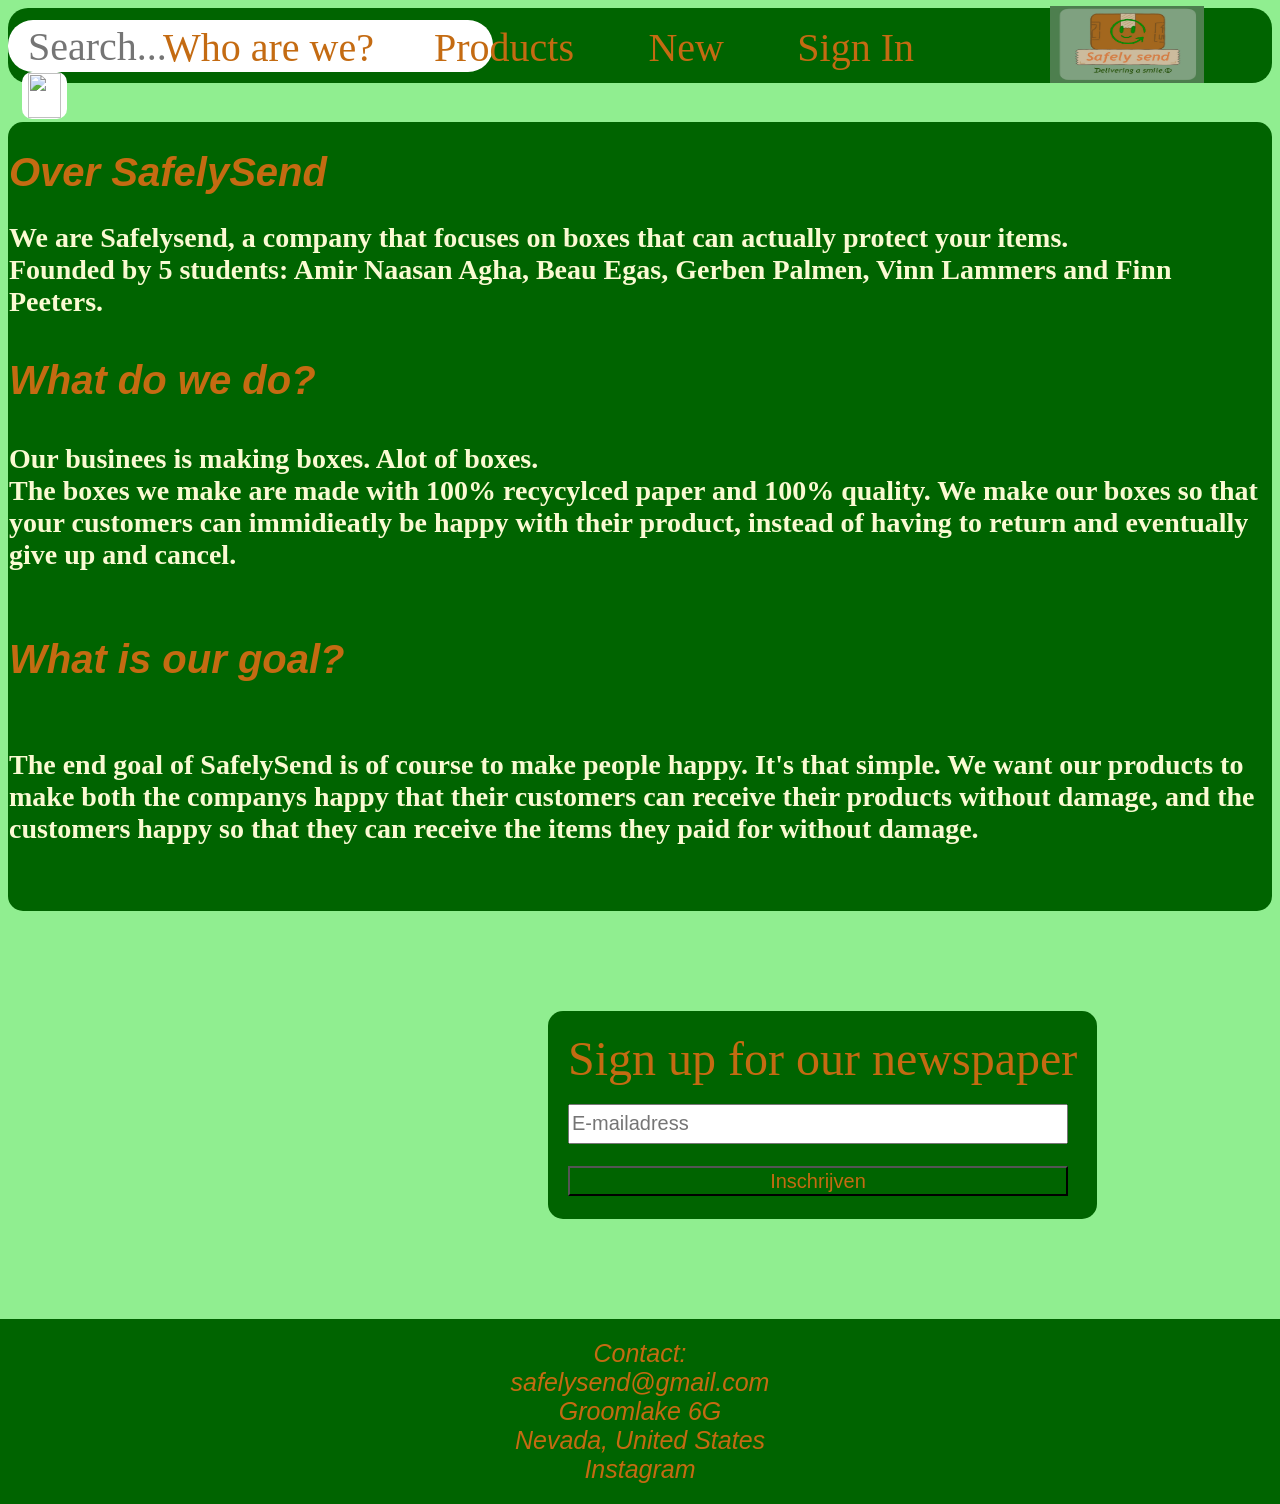
==== introduction.html @ 116bf809 "Add files via upload" ====
<!DOCTYPE html>
<html>
<link rel="stylesheet" href="style.css">

<head>
<meta name="viewport" content="width=device-width, initial-scale=1.0">
<title>SafelySend</title>
</head>
<header>
<a href="index.html">
<img src="safelysend.jpg" class="safelysendlogo">
</a>
</header>

<body>
<div class="search">
<form class="searchbar">
    <input type="text" class="searchtext" placeholder=Search...>
    </input>
    <button type="submit" class="searchclick">
    <img src="https://encrypted-tbn0.gstatic.com/images?q=tbn:ANd9GcRHvWx2SbFiQv9xbzLIT3SMVtai9fKPo2OZwKB_TQ1HYA&s=10">
    </button>
</form>
</div>

<div class="bar">
<a href="signin.html">
<button type="button" class="signin">Sign In</button>
</a>
<a href="introduction.html">
<button type="button" class="introduction">Who are we?</button>
</a>
<a href="products.html">
<button type="button" class="products">Products</button>
</a>
<a href="new.html">
<button type="button" class="new">New</button>
</a>
</div class="bar">

<div class="intpagetexttitle">
<h1 class="intpagetitle1">Over SafelySend</h1 class="intpagetitle">
<h2 class="intpagetext1">We are Safelysend, a company that focuses on boxes that can actually protect your items.<br>Founded by 5 students: Amir Naasan Agha, Beau Egas, Gerben Palmen, Vinn Lammers and Finn Peeters.</h2>
<h3 class="intpagetitle2">What do we do?</h3>
<h4 class="intpagetext2">Our businees is making boxes. Alot of boxes.<br>The boxes we make are made with 100% recycylced paper and 100% quality. We make our boxes so that your customers can immidieatly be happy with their product, instead of having to return and eventually give up and cancel.</h4>
<h5 class="intpagetitle3">What is our goal?</h5>
<h6 class="intpagetext3">The end goal of SafelySend is of course to make people happy. It's that simple. We want our products to make both the companys happy that their customers can receive their products without damage, and the customers happy so that they can receive the items they paid for without damage.</h6>
</div>
<div class="newspaper">
<h7 class="newspapertext">Sign up for our newspaper<br></h7>
   <input type="search" class="newspapersearch" placeholder="E-mailadress"></input><br>
   <button type="button" class="newspaperclick">Inschrijven</button>
</div>

<footer class="supportint">Contact:<br>safelysend@gmail.com<br>Groomlake 6G<br>Nevada, United States<br><a href="https://www.instagram.com/safely_send" class="instagram">Instagram</a></footer class="Contact">
</body>
---- style.css ----
header {
    color: rgb(196, 107, 18);
    font-style: italic;
    font-family: Arial, Helvetica, sans-serif;
    font-weight: bold;
    font-size: 3rem;
    text-align: right;
    background-color: darkgreen;
    padding: 10px;
    border-radius: 20px;
}
.safelysendlogo{
    width: 70px;
    height: 35px;
    transform: scale(2.2);
    margin-right: 100px;
}


body {
    background-color: lightgreen;
}

.box1 {
    display: block;
    margin-top: -750px;
    margin-left: 10px;
    height: 750px;
    width: 1600px;
}
.homepage {
    position: relative;
    top: 250px;
    margin-top: 500px;
    background-color: darkgreen;
    border-radius: 50px;
    font-size: 40px;
}
.hpagetitle {
    color: rgb(196, 107, 18);
    font-style: italic;
    font-family: Arial, Helvetica, sans-serif;
    padding: 10px;
    margin-bottom: 5px;
}
.hometext {
    color: rgb(196, 107, 18);
    font-style: italic;
    font-family: Arial, Helvetica, sans-serif;
    padding: 10px;
    margin-top: 0px;
}
.support {
    font-size: 25px;
    font-family: Arial, Helvetica, sans-serif;
    font-style: italic;
    margin-top: 350px;
    margin-left: -8px;   
    margin-right: -8px;  
    margin-bottom: -8px; 
    color: rgb(196, 107, 18);
    background-color: darkgreen;
    padding: 20px;
    text-align: center;
    box-sizing: border-box;
}
.instagram {
    color: rgb(196, 107, 18);
    text-decoration: none;
}

.search {
    text-align: center;
    margin-top: -63px;
    margin-right: 1120px;
}

.searchtext {
    background-color: white;
    font-size: 40px;
    font-family: Cambria, Cochin, Georgia, Times, 'Times New Roman', serif;
    height: 50px;
    width: 400px;
    padding-left: 20px;
    padding-right: 65px;
    border-radius: 25px;
    border: none;
    outline: none;
}

.searchclick {
    position: absolute;
    background-color: white;
    height: 47px;
    width: 45px;
    border-radius: 10px;
    border: none;
    cursor: pointer;
    margin-left: -58px;     
}

.searchclick img {
    height: 100%;
    width: 100%;
}


.signin {
    background: none;
    font-size: 40px;
    font-family:Cambria, Cochin, Georgia, Times, 'Times New Roman', serif;
    color: rgb(196, 107, 18);
    height: 60px;
    position: absolute;
    top: 17px;
    right: 360px;
    border-radius: 15px;
    border: none;
    cursor: pointer;
}
.supportsign {
    font-size: 25px;
    font-family: Arial, Helvetica, sans-serif;
    font-style: italic;
    margin-top: 350px;
    margin-left: -8px;   
    margin-right: -8px;  
    margin-bottom: -8px; 
    color: rgb(196, 107, 18);
    background-color: darkgreen;
    padding: 20px;
    text-align: center;
    box-sizing: border-box;
}

.introduction {
    background: none;
    font-size: 40px;
    font-family:Cambria, Cochin, Georgia, Times, 'Times New Roman', serif;
    color: rgb(196, 107, 18);
    height: 60px;
    position: absolute;
    top: 17px;
    right: 900px;
    border-radius: 15px;
    border: none;
    cursor: pointer;
}
.intpagetexttitle {
    background-color: darkgreen;
    border-radius: 15px;
    padding: 1px;
    margin-top: 50px;
}
.intpagetitle1, .intpagetitle2, .intpagetitle3 {
    color: rgb(196, 107, 18);
    font-style: italic;
    font-family: Arial, Helvetica, sans-serif;
    font-size: 2.5rem;
}
.intpagetext1, .intpagetext2, .intpagetext3 {
    color: lightgoldenrodyellow;
    font-size: 1.75rem;
}
.newspaper {
    color: rgb(196, 107, 18);
    background-color: darkgreen;
    width: fit-content;
    font-size: 3rem;
    margin-left: 540px;
    margin-top: 100px;
    margin-bottom: 100px;
    border-radius: 15px;
    padding: 20px;
}
.newspapersearch {
    font-size: 1.25rem;
    width: 500px;
    height: 40px;
}
.newspaperclick {
    font-size: 1.25rem;
    background-color: darkgreen;
    color: rgb(196, 107, 18);
    height: auto;
    width: 500px;
    height: 30px;
    cursor: pointer;
}
.supportint {
    font-size: 25px;
    font-family: Arial, Helvetica, sans-serif;
    font-style: italic;
    margin-top: auto;
    margin-left: -8px;   
    margin-right: -8px;  
    margin-bottom: -8px; 
    color: rgb(196, 107, 18);
    background-color: darkgreen;
    padding: 20px;
    text-align: center;
}

.products {
    background: none;
    font-size: 40px;
    font-family:Cambria, Cochin, Georgia, Times, 'Times New Roman', serif;
    color: rgb(196, 107, 18);
    height: 60px;
    position: absolute;
    top: 17px;
    right: 700px;
    border-radius: 15px;
    border: none;
    cursor: pointer;
}
.imagesproduct{
    background-color: darkgreen;
    background-color: 0000;
    padding: 100px;
    display: flex;
    width: fit-content;
    margin: 150px auto;
    margin-right: 200px;
    margin-top: 150px;
    border-radius: 15px;
    gap: 50px;
}
.smallbox, .mediumbox, .bigbox {
    height: 300px;
    width: 300px;
}
.smallboxprice, .mediumboxprice, .bigboxprice {
    color: rgb(196, 107, 18);
    text-align: center;
    margin-top: 20px;
    margin-bottom: 20px;
    font-size: xx-large;
}
.smallboxpurchase {
    background-color: rgb(80, 143, 73);
    color: white;
    height: 50px;
    width: 200px;
    margin-left: 50px;
    cursor: pointer;
}
.mediumboxpurchase {
    background-color: rgb(80, 143, 73);
    color: white;
    height: 50px;
    width: 200px;
    margin-left: 50px;
    cursor: pointer;
}
.bigboxpurchase {
    background-color: rgb(80, 143, 73);
    color: white;
    height: 50px;
    width: 200px;
    margin-left: 50px;
    cursor: pointer;
}

.supportpro {
    font-size: 25px;
    font-family: Arial, Helvetica, sans-serif;
    font-style: italic;
    margin-top: 350px;
    margin-left: -8px;   
    margin-right: -8px;  
    margin-bottom: -8px; 
    color: rgb(196, 107, 18);
    background-color: darkgreen;
    padding: 20px;
    text-align: center;
    box-sizing: border-box;
}

.new {
    background: none;
    font-size: 40px;
    font-family:Cambria, Cochin, Georgia, Times, 'Times New Roman', serif;
    color: rgb(196, 107, 18);
    height: 60px;
    position: absolute;
    top: 17px;
    right: 550px;
    border-radius: 15px;
    border: none;
    cursor: pointer;
}
.supportnew {
    font-size: 25px;
    font-family: Arial, Helvetica, sans-serif;
    font-style: italic;
    margin-top: 350px;
    margin-left: -8px;   
    margin-right: -8px;  
    margin-bottom: -8px; 
    color: rgb(196, 107, 18);
    background-color: darkgreen;
    padding: 20px;
    text-align: center;
    box-sizing: border-box;
}
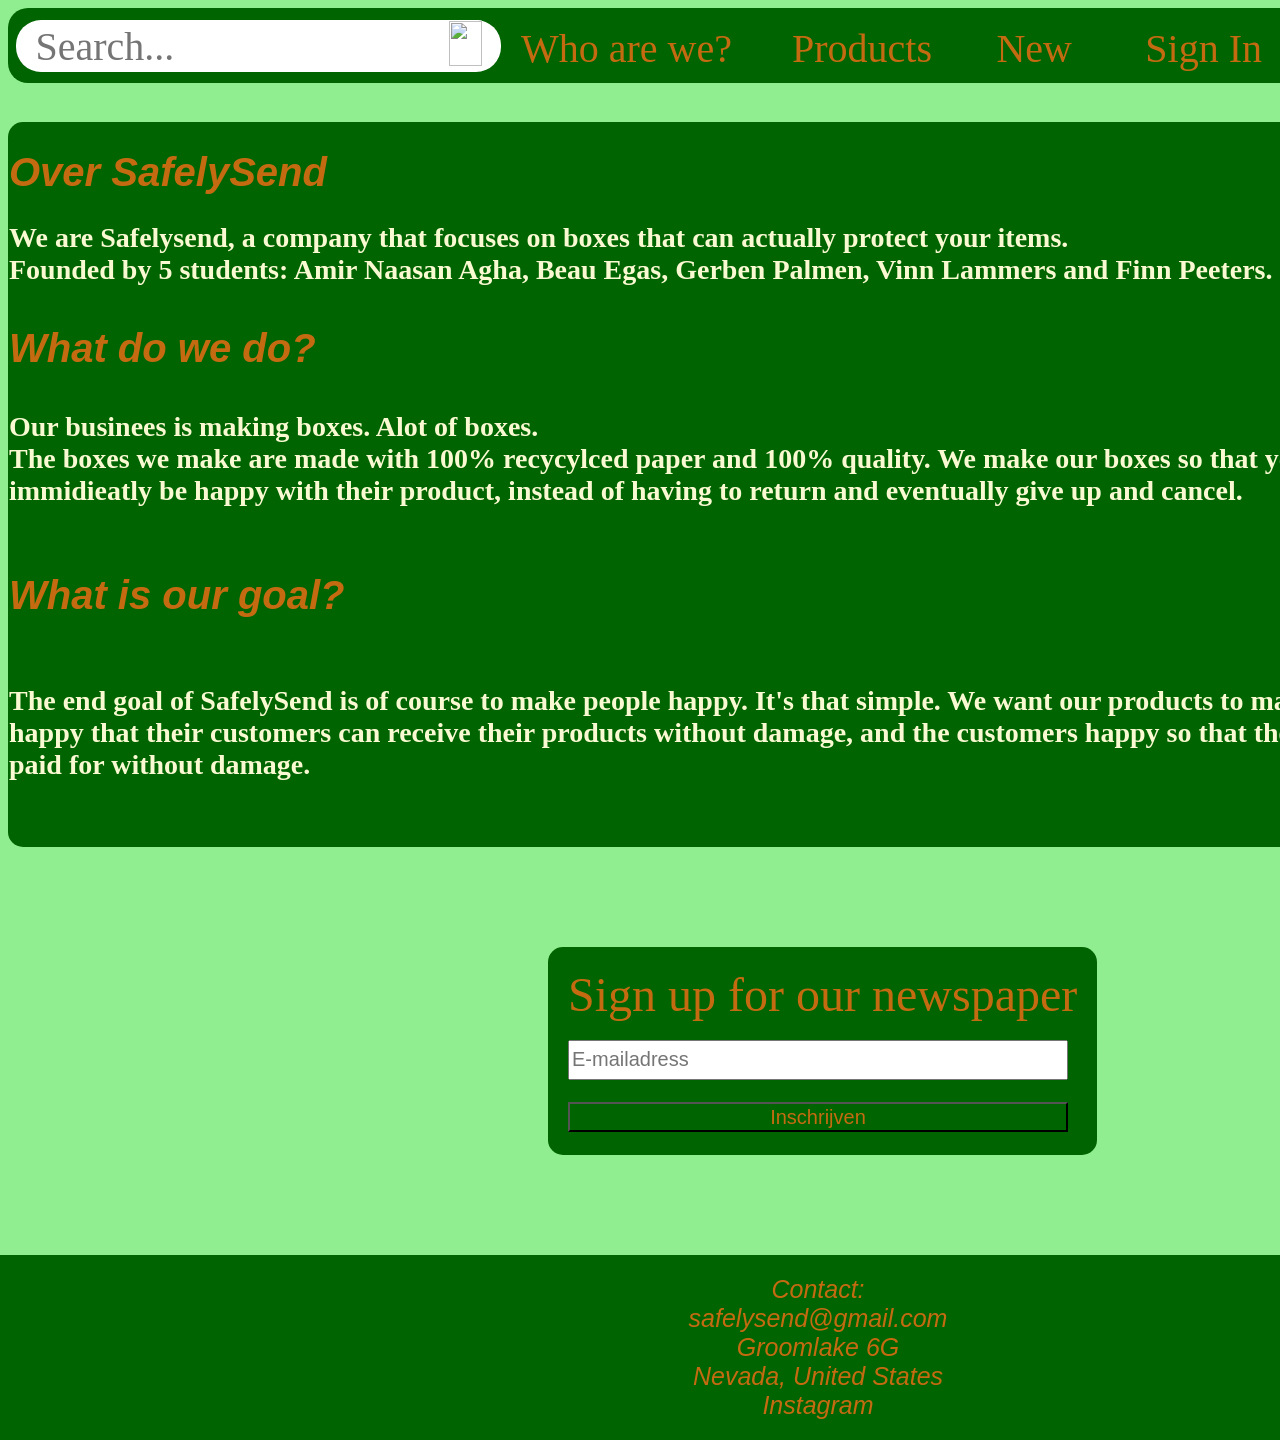
==== commit 207481fd: "Add files via upload" ====
--- a/introduction.html
+++ b/introduction.html
@@ -1,18 +1,18 @@
 <!DOCTYPE html>
 <html>
+<head>
 <link rel="stylesheet" href="style.css">
-
-<head>
+<meta charset="UTF-8">
 <meta name="viewport" content="width=device-width, initial-scale=1.0">
 <title>SafelySend</title>
 </head>
+<body>
+<div class="zoom">
 <header>
 <a href="index.html">
 <img src="safelysend.jpg" class="safelysendlogo">
 </a>
 </header>
-
-<body>
 <div class="search">
 <form class="searchbar">
     <input type="text" class="searchtext" placeholder=Search...>
@@ -22,7 +22,6 @@
     </button>
 </form>
 </div>
-
 <div class="bar">
 <a href="signin.html">
 <button type="button" class="signin">Sign In</button>
@@ -36,8 +35,7 @@
 <a href="new.html">
 <button type="button" class="new">New</button>
 </a>
-</div class="bar">
-
+</div>
 <div class="intpagetexttitle">
 <h1 class="intpagetitle1">Over SafelySend</h1 class="intpagetitle">
 <h2 class="intpagetext1">We are Safelysend, a company that focuses on boxes that can actually protect your items.<br>Founded by 5 students: Amir Naasan Agha, Beau Egas, Gerben Palmen, Vinn Lammers and Finn Peeters.</h2>
@@ -51,6 +49,6 @@
    <input type="search" class="newspapersearch" placeholder="E-mailadress"></input><br>
    <button type="button" class="newspaperclick">Inschrijven</button>
 </div>
-
 <footer class="supportint">Contact:<br>safelysend@gmail.com<br>Groomlake 6G<br>Nevada, United States<br><a href="https://www.instagram.com/safely_send" class="instagram">Instagram</a></footer class="Contact">
+</div>
 </body>    
--- a/style.css
+++ b/style.css
@@ -9,16 +9,20 @@
     padding: 10px;
     border-radius: 20px;
 }
-.safelysendlogo{
+.safelysendlogo {
     width: 70px;
     height: 35px;
     transform: scale(2.2);
     margin-right: 100px;
 }
 
-
 body {
     background-color: lightgreen;
+}
+.zoom {
+    position: relative;  
+    width: 1620px;       
+    margin: 0 auto;      
 }
 
 .box1 {
@@ -104,7 +108,6 @@
     width: 100%;
 }
 
-
 .signin {
     background: none;
     font-size: 40px;
@@ -112,25 +115,45 @@
     color: rgb(196, 107, 18);
     height: 60px;
     position: absolute;
-    top: 17px;
+    top: 10px;
     right: 360px;
     border-radius: 15px;
     border: none;
     cursor: pointer;
-}
-.supportsign {
-    font-size: 25px;
-    font-family: Arial, Helvetica, sans-serif;
-    font-style: italic;
-    margin-top: 350px;
-    margin-left: -8px;   
-    margin-right: -8px;  
-    margin-bottom: -8px; 
-    color: rgb(196, 107, 18);
-    background-color: darkgreen;
-    padding: 20px;
-    text-align: center;
-    box-sizing: border-box;
+
+}
+.signinlogo img {
+    background-color: darkgreen;
+    display: block;
+    height: 100px;
+    margin-right: 70px;
+    width: 150px;
+    margin-top: 100px;
+    margin-left: 750px;
+}
+.userpass {
+    color: rgb(196, 107, 18);
+    text-align: center;
+    margin-top: 90px;
+}
+.usernametext, .passwordtext {
+    font-size: 2.5rem;
+}
+.usernamebutton, .passwordbutton {
+    font-size: 2rem;
+}
+.signupbuttons {
+    background-color: darkgreen;
+    padding: 25px;
+    border-radius: 100px;
+    text-align: center;
+    margin-top: 50px;
+}
+.login, .forgotpass, .signup {
+    background-color: rgb(80, 143, 73);
+    color: white;
+    font-size: 1.25rem;
+    cursor: pointer;
 }
 
 .introduction {
@@ -140,8 +163,8 @@
     color: rgb(196, 107, 18);
     height: 60px;
     position: absolute;
-    top: 17px;
-    right: 900px;
+    top: 10px;
+    right: 890px;
     border-radius: 15px;
     border: none;
     cursor: pointer;
@@ -208,8 +231,8 @@
     color: rgb(196, 107, 18);
     height: 60px;
     position: absolute;
-    top: 17px;
-    right: 700px;
+    top: 10px;
+    right: 690px;
     border-radius: 15px;
     border: none;
     cursor: pointer;
@@ -222,9 +245,10 @@
     width: fit-content;
     margin: 150px auto;
     margin-right: 200px;
-    margin-top: 150px;
+    margin-top: 75px;
     border-radius: 15px;
     gap: 50px;
+    zoom: 1.351;
 }
 .smallbox, .mediumbox, .bigbox {
     height: 300px;
@@ -236,6 +260,7 @@
     margin-top: 20px;
     margin-bottom: 20px;
     font-size: xx-large;
+    font-family: Cambria, Cochin, Georgia, Times, 'Times New Roman', serif;
 }
 .smallboxpurchase {
     background-color: rgb(80, 143, 73);
@@ -280,14 +305,50 @@
 .new {
     background: none;
     font-size: 40px;
-    font-family:Cambria, Cochin, Georgia, Times, 'Times New Roman', serif;
+    font-family: Cambria, Cochin, Georgia, Times, 'Times New Roman', serif;
     color: rgb(196, 107, 18);
     height: 60px;
     position: absolute;
-    top: 17px;
+    top: 10px;
     right: 550px;
     border-radius: 15px;
     border: none;
+    cursor: pointer;
+}
+.newproductinfo {
+    background-color: darkgreen;
+    display: flex;
+    align-items: center;
+    margin-top: 70px;
+    border-radius: 15px;
+    margin-bottom: -100px;
+}
+.newproductalltext {
+    font-family: Cambria, Cochin, Georgia, Times, 'Times New Roman', serif;;
+    color: rgb(196, 107, 18);;
+    margin-left: 150px;
+    margin-right: 150px;
+}
+.newproducttext {
+    font-size: 100px;
+}
+.newproducttext2 {
+    font-size: 50px;
+}
+.newproduct {
+    height: 650px;
+    width: 850px;
+    margin-bottom: 100px;
+    margin-right: 100px;
+}
+.newproductpurchase {
+    background-color: rgb(80, 143, 73);
+    color: white;
+    font-size: 85px;
+    height: 100px;
+    width: 850px;
+    margin-left: 672px;
+    margin-top: -25px;
     cursor: pointer;
 }
 .supportnew {
@@ -304,3 +365,174 @@
     text-align: center;
     box-sizing: border-box;
 }
+
+
+@media (max-width: 768px) {
+   header {
+    font-size: 1.8rem;
+    text-align: center;
+    padding: 15px 10px 5px 10px;
+    border-radius: 20px 20px 0 0;
+  }
+
+  .safelysendlogo {
+    transform: scale(1.2);
+    margin: 0 auto 10px auto;
+    display: block;
+  }
+  .introduction,
+  .products,
+  .new,
+  .signin {
+    position: static;
+    display: block;
+    width: 100%;
+    box-sizing: border-box;
+    background-color: darkgreen;
+    font-size: 1.3rem;
+    height: auto;
+    padding: 8px 12px;
+    margin: 0;
+    border-radius: 0;
+    text-align: center;
+  }
+  .search {
+    margin: 15px auto;
+    width: 90%;
+  }
+
+  .searchtext {
+    width: 100%;
+    box-sizing: border-box;
+    font-size: 1.2rem;
+    height: 45px;
+    padding-right: 50px;
+  }
+
+  .searchclick {
+    height: 41px;
+    width: 40px;
+    margin-left: -45px;
+    margin-top: 2px;
+  }
+  .box1 {
+    width: 100%;
+    height: auto;
+    margin: 15px 0;
+  }
+
+  .homepage {
+    position: static;
+    margin-top: 20px;
+    font-size: 1.3rem;
+    border-radius: 25px;
+    padding: 15px;
+  }
+  .intpagetitle1, .intpagetitle2, .intpagetitle3 {
+    font-size: 1.6rem;
+    padding: 0 10px;
+  }
+
+  .intpagetext1, .intpagetext2, .intpagetext3 {
+    font-size: 1.1rem;
+    padding: 0 10px;
+  }
+
+  .newspaper {
+    width: 90%;
+    box-sizing: border-box;
+    margin: 40px auto;
+    font-size: 1.6rem;
+  }
+
+  .newspapersearch,
+  .newspaperclick {
+    width: 100%;
+    box-sizing: border-box;
+  }
+  .imagesproduct {
+    flex-direction: column;
+    align-items: center;
+    width: 90%;
+    box-sizing: border-box;
+    margin: 40px auto;
+    padding: 25px 15px;
+    gap: 35px;
+  }
+  .smallbox, .mediumbox, .bigbox {
+    width: 100%;
+    max-width: 280px;
+    height: auto;
+  }
+  .smallboxpurchase,
+  .mediumboxpurchase,
+  .bigboxpurchase {
+    display: block;
+    margin: 0 auto;
+    width: 80%;
+  }
+  .support,
+  .supportsign,
+  .supportint,
+  .supportpro,
+  .supportnew {
+    margin-top: 60px;
+    font-size: 1.1rem;
+  }
+  .introduction,
+  .products,
+  .new,
+  .signin,
+  a,
+  a:visited,
+  a:active {
+    color: rgb(196, 107, 18);
+    text-decoration: none;
+    -webkit-text-decoration: none;
+  }
+  .signinlogo img {
+    margin-left: auto;
+    margin-right: auto;
+    height: 10rem;
+    width: 14rem;
+    }
+  .newproductinfo {
+        flex-direction: column;   
+        margin: 20px 15px;        
+        padding: 25px 20px;
+        text-align: center;
+    }
+
+  .newproductalltext {
+        margin: 0 0 20px 0;       
+    }
+
+  .newproducttext {
+        font-size: 40px;          
+        margin: 0 0 10px 0;
+    }
+
+  .newproducttext2 {
+        font-size: 22px;          
+        margin: 0;
+    }
+
+  .newproduct {
+        width: 100%;              
+        height: auto;             
+        max-height: 300px;
+        margin: 0 0 20px 0;       
+        border-radius: 10px;
+    }
+
+  .newproductpurchase {
+        width: calc(100% - 30px); 
+        margin: 15px auto;        
+        display: block;
+        height: 60px;
+        font-size: 28px;          
+        border: none;
+        border-radius: 10px;
+        cursor: pointer;
+    }
+}
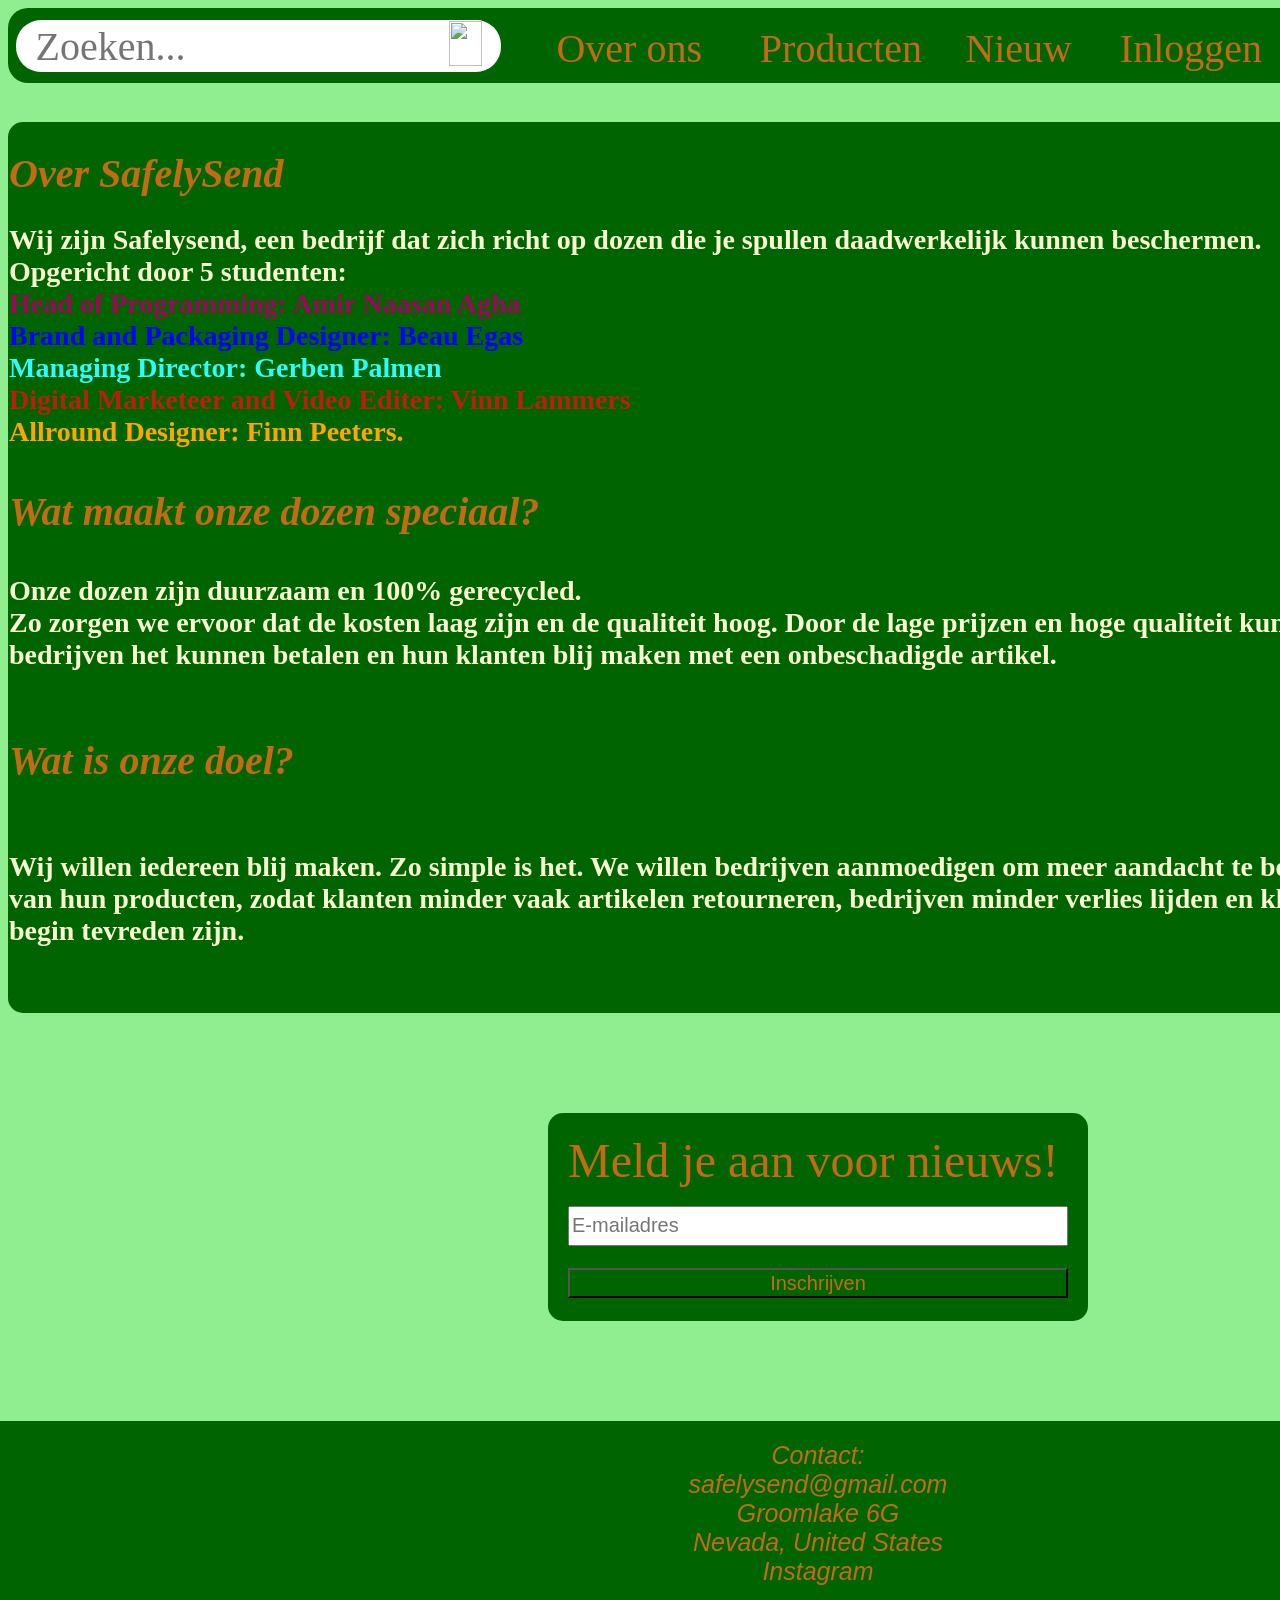
==== commit e277556f: "Add files via upload" ====
--- a/introduction.html
+++ b/introduction.html
@@ -15,7 +15,7 @@
 </header>
 <div class="search">
 <form class="searchbar">
-    <input type="text" class="searchtext" placeholder=Search...>
+    <input type="text" class="searchtext" placeholder=Zoeken...>
     </input>
     <button type="submit" class="searchclick">
     <img src="https://encrypted-tbn0.gstatic.com/images?q=tbn:ANd9GcRHvWx2SbFiQv9xbzLIT3SMVtai9fKPo2OZwKB_TQ1HYA&s=10">
@@ -24,29 +24,29 @@
 </div>
 <div class="bar">
 <a href="signin.html">
-<button type="button" class="signin">Sign In</button>
+<button type="button" class="signin">Inloggen</button>
 </a>
 <a href="introduction.html">
-<button type="button" class="introduction">Who are we?</button>
+<button type="button" class="introduction">Over ons</button>
 </a>
 <a href="products.html">
-<button type="button" class="products">Products</button>
+<button type="button" class="products">Producten</button>
 </a>
 <a href="new.html">
-<button type="button" class="new">New</button>
+<button type="button" class="new">Nieuw</button>
 </a>
 </div>
 <div class="intpagetexttitle">
 <h1 class="intpagetitle1">Over SafelySend</h1 class="intpagetitle">
-<h2 class="intpagetext1">We are Safelysend, a company that focuses on boxes that can actually protect your items.<br>Founded by 5 students: Amir Naasan Agha, Beau Egas, Gerben Palmen, Vinn Lammers and Finn Peeters.</h2>
-<h3 class="intpagetitle2">What do we do?</h3>
-<h4 class="intpagetext2">Our businees is making boxes. Alot of boxes.<br>The boxes we make are made with 100% recycylced paper and 100% quality. We make our boxes so that your customers can immidieatly be happy with their product, instead of having to return and eventually give up and cancel.</h4>
-<h5 class="intpagetitle3">What is our goal?</h5>
-<h6 class="intpagetext3">The end goal of SafelySend is of course to make people happy. It's that simple. We want our products to make both the companys happy that their customers can receive their products without damage, and the customers happy so that they can receive the items they paid for without damage.</h6>
+<h2 class="intpagetext1">Wij zijn Safelysend, een bedrijf dat zich richt op dozen die je spullen daadwerkelijk kunnen beschermen.<br>Opgericht door 5 studenten:<br><span class="Amir">Head of Programming: Amir Naasan Agha</span> <br><span class="Beau">Brand and Packaging Designer: Beau Egas</span><br><span class="Gerben">Managing Director: Gerben Palmen</span><br><span class="Vinn">Digital Marketeer and Video Editer: Vinn Lammers</span><br><span class="Finn">Allround Designer: Finn Peeters.</span></h2>
+<h3 class="intpagetitle2">Wat maakt onze dozen speciaal?</h3>
+<h4 class="intpagetext2">Onze dozen zijn duurzaam en 100% gerecycled.<br>Zo zorgen we ervoor dat de kosten laag zijn en de qualiteit hoog. Door de lage prijzen en hoge qualiteit kunnen we ervoor zorgen dat bedrijven het kunnen betalen en hun klanten blij maken met een onbeschadigde artikel.</h4>
+<h5 class="intpagetitle3">Wat is onze doel?</h5>
+<h6 class="intpagetext3">Wij willen iedereen blij maken. Zo simple is het. We willen bedrijven aanmoedigen om meer aandacht te besteden aan de bescherming van hun producten, zodat klanten minder vaak artikelen retourneren, bedrijven minder verlies lijden en klanten vanaf het allereerste begin tevreden zijn.</h6>
 </div>
 <div class="newspaper">
-<h7 class="newspapertext">Sign up for our newspaper<br></h7>
-   <input type="search" class="newspapersearch" placeholder="E-mailadress"></input><br>
+<h7 class="newspapertext">Meld je aan voor nieuws!<br></h7>
+   <input type="search" class="newspapersearch" placeholder="E-mailadres"></input><br>
    <button type="button" class="newspaperclick">Inschrijven</button>
 </div>
 <footer class="supportint">Contact:<br>safelysend@gmail.com<br>Groomlake 6G<br>Nevada, United States<br><a href="https://www.instagram.com/safely_send" class="instagram">Instagram</a></footer class="Contact">
--- a/style.css
+++ b/style.css
@@ -111,7 +111,7 @@
 .signin {
     background: none;
     font-size: 40px;
-    font-family:Cambria, Cochin, Georgia, Times, 'Times New Roman', serif;
+    font-family: Cambria, Cochin, Georgia, Times, 'Times New Roman', serif;
     color: rgb(196, 107, 18);
     height: 60px;
     position: absolute;
@@ -164,7 +164,7 @@
     height: 60px;
     position: absolute;
     top: 10px;
-    right: 890px;
+    right: 920px;
     border-radius: 15px;
     border: none;
     cursor: pointer;
@@ -178,12 +178,28 @@
 .intpagetitle1, .intpagetitle2, .intpagetitle3 {
     color: rgb(196, 107, 18);
     font-style: italic;
-    font-family: Arial, Helvetica, sans-serif;
+    font-family: Cambria, Cochin, Georgia, Times, 'Times New Roman', serif;
     font-size: 2.5rem;
 }
 .intpagetext1, .intpagetext2, .intpagetext3 {
     color: lightgoldenrodyellow;
     font-size: 1.75rem;
+}
+.Amir {
+    color: rgb(157,7,89);
+}
+.Beau {
+    color: blue;
+}
+.Finn {
+    color: orange;
+}
+.Gerben {
+    font-family: 'Times New Roman', Times, serif;
+    color: rgb(46,251,255);
+}
+.Vinn {
+    color: rgb(187,30,16);
 }
 .newspaper {
     color: rgb(196, 107, 18);
@@ -232,7 +248,7 @@
     height: 60px;
     position: absolute;
     top: 10px;
-    right: 690px;
+    right: 700px;
     border-radius: 15px;
     border: none;
     cursor: pointer;
@@ -331,6 +347,8 @@
 }
 .newproducttext {
     font-size: 100px;
+    background-color: #032903;
+    border-radius: 15px;
 }
 .newproducttext2 {
     font-size: 50px;
@@ -367,13 +385,17 @@
 }
 
 
-@media (max-width: 768px) {
+@media (max-width: 1180px) {
    header {
     font-size: 1.8rem;
     text-align: center;
     padding: 15px 10px 5px 10px;
     border-radius: 20px 20px 0 0;
   }
+  .zoom {
+    width: 100%;
+    overflow-x: hidden;
+    }
 
   .safelysendlogo {
     transform: scale(1.2);
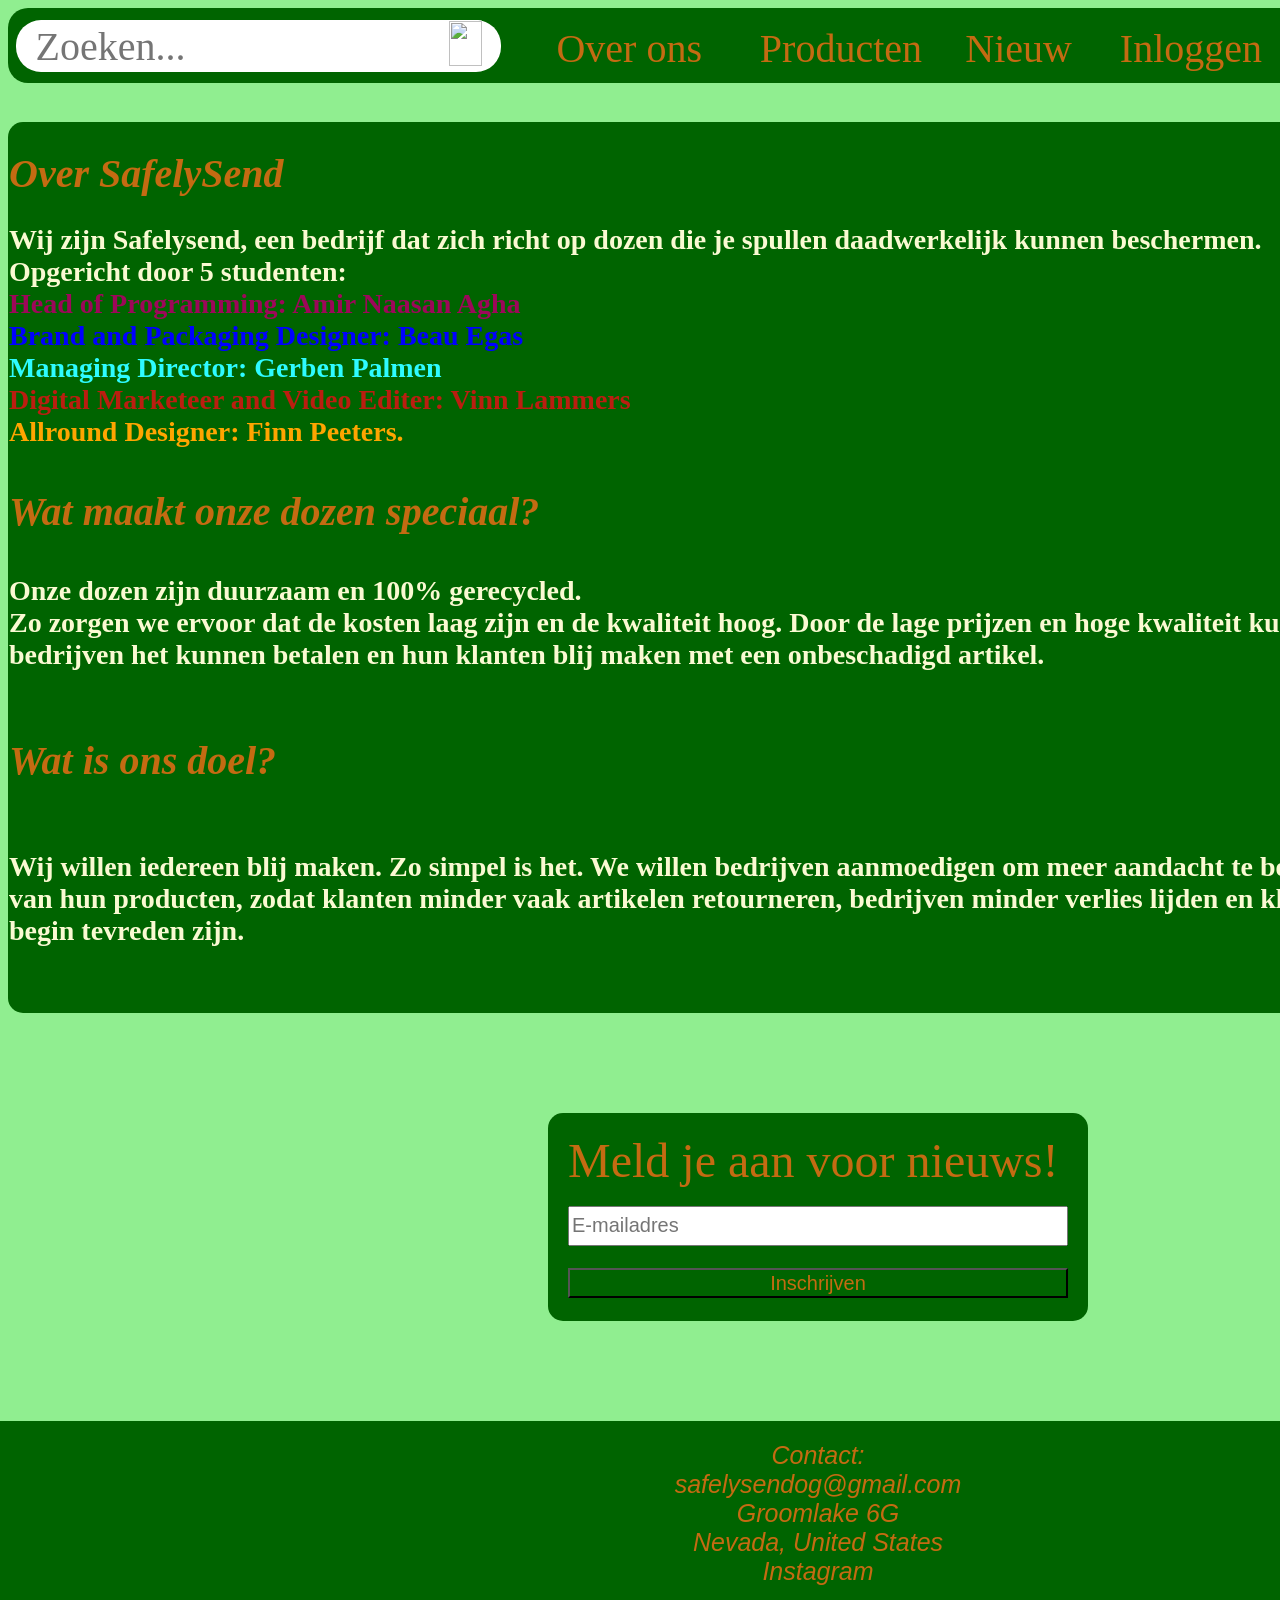
==== commit 037a0c83: "Add files via upload" ====
--- a/introduction.html
+++ b/introduction.html
@@ -40,15 +40,15 @@
 <h1 class="intpagetitle1">Over SafelySend</h1 class="intpagetitle">
 <h2 class="intpagetext1">Wij zijn Safelysend, een bedrijf dat zich richt op dozen die je spullen daadwerkelijk kunnen beschermen.<br>Opgericht door 5 studenten:<br><span class="Amir">Head of Programming: Amir Naasan Agha</span> <br><span class="Beau">Brand and Packaging Designer: Beau Egas</span><br><span class="Gerben">Managing Director: Gerben Palmen</span><br><span class="Vinn">Digital Marketeer and Video Editer: Vinn Lammers</span><br><span class="Finn">Allround Designer: Finn Peeters.</span></h2>
 <h3 class="intpagetitle2">Wat maakt onze dozen speciaal?</h3>
-<h4 class="intpagetext2">Onze dozen zijn duurzaam en 100% gerecycled.<br>Zo zorgen we ervoor dat de kosten laag zijn en de qualiteit hoog. Door de lage prijzen en hoge qualiteit kunnen we ervoor zorgen dat bedrijven het kunnen betalen en hun klanten blij maken met een onbeschadigde artikel.</h4>
-<h5 class="intpagetitle3">Wat is onze doel?</h5>
-<h6 class="intpagetext3">Wij willen iedereen blij maken. Zo simple is het. We willen bedrijven aanmoedigen om meer aandacht te besteden aan de bescherming van hun producten, zodat klanten minder vaak artikelen retourneren, bedrijven minder verlies lijden en klanten vanaf het allereerste begin tevreden zijn.</h6>
+<h4 class="intpagetext2">Onze dozen zijn duurzaam en 100% gerecycled.<br>Zo zorgen we ervoor dat de kosten laag zijn en de kwaliteit hoog. Door de lage prijzen en hoge kwaliteit kunnen we ervoor zorgen dat bedrijven het kunnen betalen en hun klanten blij maken met een onbeschadigd artikel.</h4>
+<h5 class="intpagetitle3">Wat is ons doel?</h5>
+<h6 class="intpagetext3">Wij willen iedereen blij maken. Zo simpel is het. We willen bedrijven aanmoedigen om meer aandacht te besteden aan de bescherming van hun producten, zodat klanten minder vaak artikelen retourneren, bedrijven minder verlies lijden en klanten vanaf het allereerste begin tevreden zijn.</h6>
 </div>
 <div class="newspaper">
 <h7 class="newspapertext">Meld je aan voor nieuws!<br></h7>
    <input type="search" class="newspapersearch" placeholder="E-mailadres"></input><br>
    <button type="button" class="newspaperclick">Inschrijven</button>
 </div>
-<footer class="supportint">Contact:<br>safelysend@gmail.com<br>Groomlake 6G<br>Nevada, United States<br><a href="https://www.instagram.com/safely_send" class="instagram">Instagram</a></footer class="Contact">
+<footer class="supportint">Contact:<br>safelysendog@gmail.com<br>Groomlake 6G<br>Nevada, United States<br><a href="https://www.instagram.com/safely_send" class="instagram">Instagram</a></footer class="Contact">
 </div>
 </body>    
